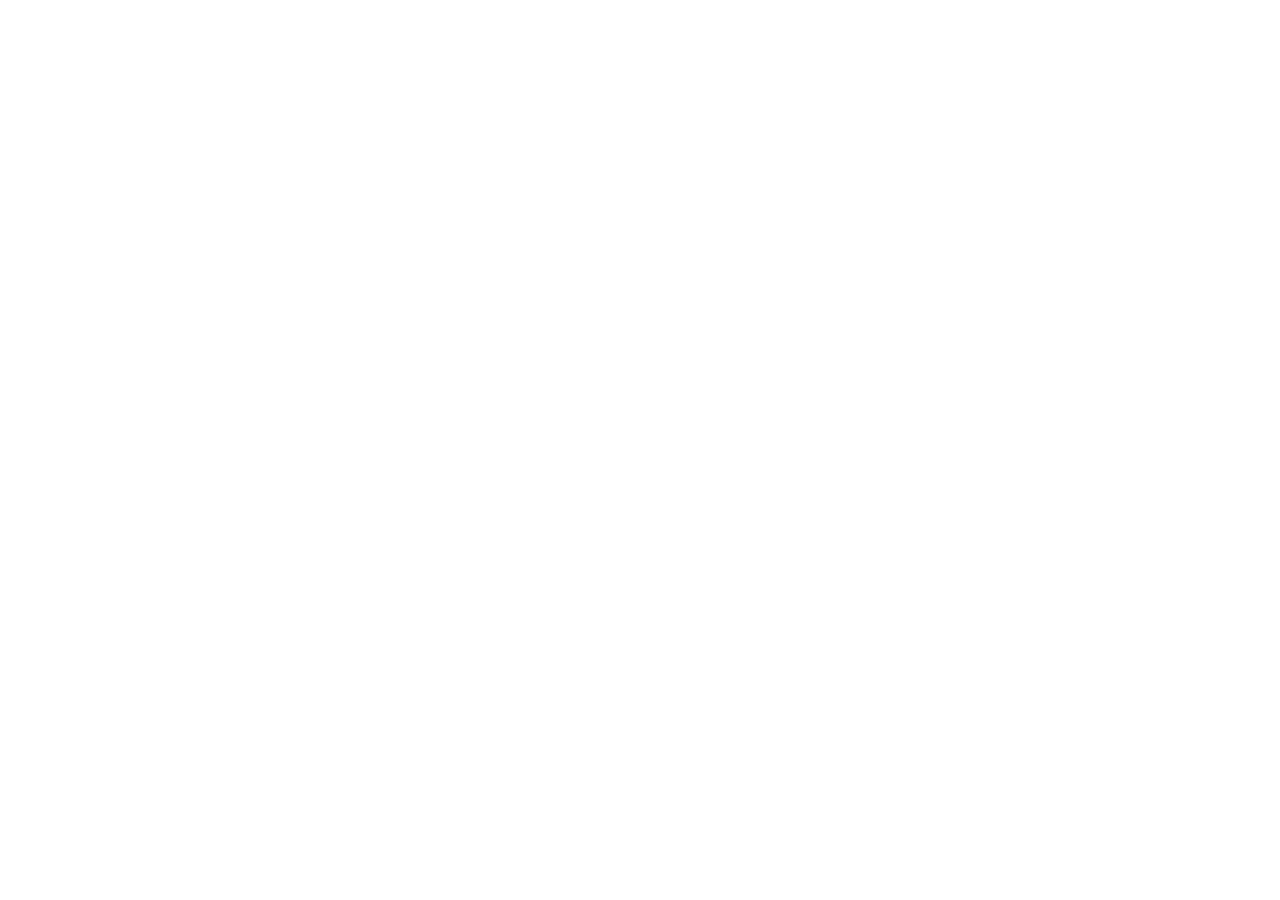
==== index.html @ 0f5cadf4 "create of index.html, styles.css, folders and adding icons" ====
<!DOCTYPE html>
<html lang="en">
<head>
  <meta charset="UTF-8">
  <meta name="viewport" content="width=device-width, initial-scale=1.0">
  <meta rel="stylesheet" href="./Assets/CSS/styles.css">
  <title>EcoRide</title>
</head>
<body>
  
</body>
</html>
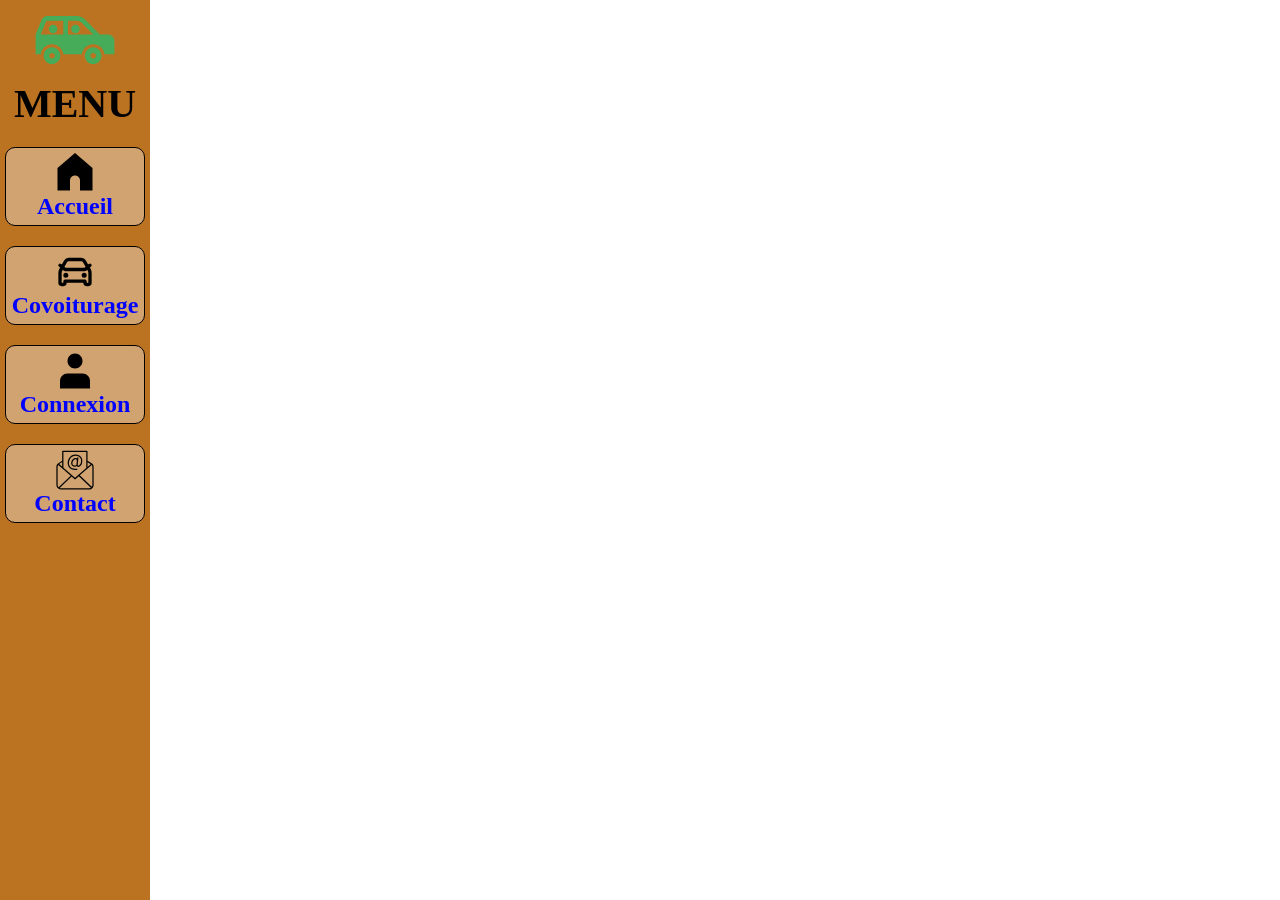
==== commit 41301bae: "home page update" ====
--- a/index.html
+++ b/index.html
@@ -3,10 +3,43 @@
 <head>
   <meta charset="UTF-8">
   <meta name="viewport" content="width=device-width, initial-scale=1.0">
-  <meta rel="stylesheet" href="./Assets/CSS/styles.css">
+  <meta name="author" content="Emilien GIBEAUD">
+  <meta name="description" content="Cette page est la page d'accueil du site Ecoride.">
+  <link rel="stylesheet" href="./Assets/CSS/styles.css">
+  <link rel="shortcut icon" href="./Assets/icon/car.svg" type="image/x-icon">
   <title>EcoRide</title>
 </head>
+<!--_______________________________________100_caractères________________________________________-->
 <body>
-  
+  <header>
+    <div class="logo">
+      <img class="logo_icon" src="./Assets/icon/carpooling.svg" alt="icône de covoiturage">
+    </div>
+
+    <nav>
+      MENU
+      <a href="" class="menu_button">
+        <img src="./Assets/icon/home.svg" alt="icône d'accueil">Accueil
+      </a>
+      <a href="" class="menu_button">
+        <img src="./Assets/icon/car.svg" alt="icône de voiture">Covoiturage
+      </a>
+      <a href="" class="menu_button">
+        <img src="./Assets/icon/user.svg" alt="icône de connexion">Connexion
+      </a>
+      <a href="" class="menu_button">
+        <img src="./Assets/icon/contact.svg" alt="icône de contact">Contact
+      </a>
+    </nav>
+  </header>
+
+  <main>
+
+  </main>
+
+  <footer>
+
+  </footer>
 </body>
-</html>+</html>
+<!--_______________________________________100_caractères________________________________________-->
--- a/Assets/CSS/styles.css
+++ b/Assets/CSS/styles.css
@@ -0,0 +1,74 @@
+/*_________________________________________100_caractères_________________________________________*/
+/* DEBUT partie générale ---------------------------------------------------------*/
+* {    /* RESET */
+  margin: 0;
+  padding: 0;
+  box-sizing: border-box;
+  text-decoration: none;
+  list-style: none;
+}
+
+html {
+  scroll-behavior: smooth;
+}
+
+a:link, a:visited, a:hover {
+  color: blue;
+}
+a:hover {
+  text-decoration: underline;
+}
+
+/* FIN partie générale ---------------------------------------------------------*/
+
+/* DEBUT HEADER ---------------------------------------------------------*/
+header {
+  display: flex;
+  flex-direction: column;
+  align-items: center;
+  background-color: rgba(188,115,33,1);
+  width: 150px;
+  height: 100vh;
+}
+
+.logo {
+  display: flex;
+  justify-content: center;
+}
+
+.logo_icon {
+  height: 80px;
+}
+
+nav {
+  display: flex;
+  flex-direction: column;
+  align-items: center;
+  gap: 20px;
+
+  font-size: 2.5rem;
+  font-weight: bold;
+}
+
+nav a {
+  display: flex;
+  flex-direction: column;
+  align-items: center;
+
+  border: solid thin black;
+  border-radius: 10px;
+
+  
+  width: 140px;
+  padding: 5px;
+  background-color: rgba(208,163,112,1);
+  font-size: 1.5rem;
+}
+
+nav a img{
+  height: 40px;
+}
+
+/* FIN HEADER ---------------------------------------------------------*/
+
+/*_________________________________________100_caractères_________________________________________*/
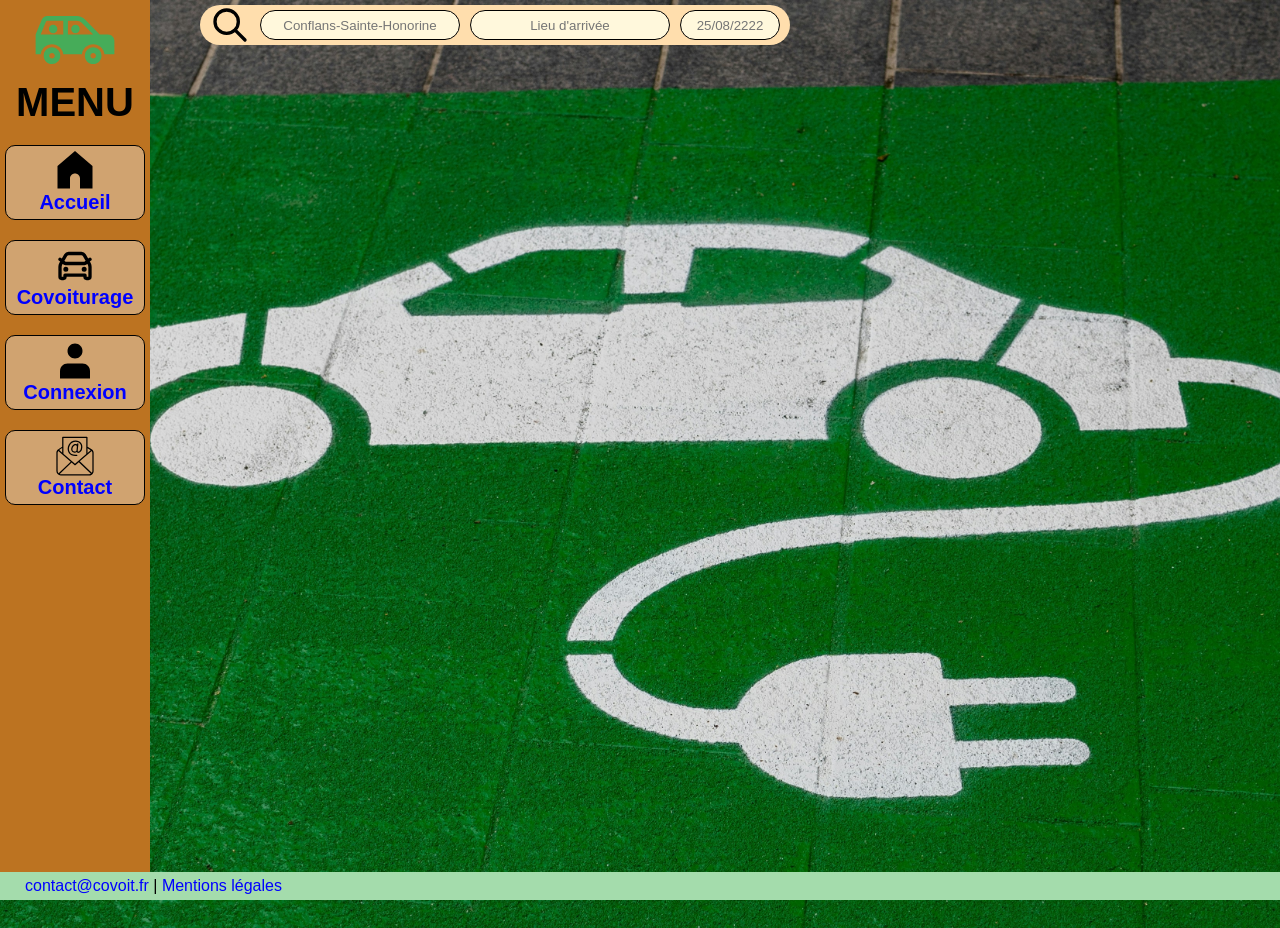
==== commit e930e757: "update on the home page (on all except the header)" ====
--- a/index.html
+++ b/index.html
@@ -34,11 +34,37 @@
   </header>
 
   <main>
+    <div id="seach_bar">
+      <img src="./Assets/icon/search.svg" alt="icône de recherche">
+      <div class="place">
+        <label for="dep_place"></label>
+        <input type="text" id="dep_place" name="départ" placeholder="Conflans-Sainte-Honorine" required="required">
+      </div>
 
+      <div class="place">
+        <label for="arr_place"></label>
+        <input type="text" id="arr_place" name="arrivée" placeholder="Lieu d'arrivée" required="required">
+      </div>
+
+      <div class="date">
+        <label for="date"></label>
+        <input type="text" id="date" name="date" placeholder="25/08/2222" required="required">
+      </div>
+    </div>
+    <!-- <p>Notre startup "EcoRide" fraichement crée en France, a pour objectif de réduire l'impact
+      environnemental des déplacements en encourageant le covoiturage.
+      Chez EcoRide nous prônons une approche écologique et nous récompensons les transport
+      en véhicule électrique.
+      L'ambition "EcoRide" est de devenir la principale plateforme de covoiturage pour
+      les voyageurs soucieux de l'environnement et ceux qui recherchent une solution
+      économique pour leurs déplacements.</p> -->
   </main>
 
   <footer>
-
+    <a href="" target="_blank" title="Lien vers le formulaire de contact">
+      contact@covoit.fr</a> | 
+      <a href="" target="_blank" title="Lien vers les mentions légales">
+        Mentions légales</a>
   </footer>
 </body>
 </html>
--- a/Assets/CSS/styles.css
+++ b/Assets/CSS/styles.css
@@ -19,6 +19,16 @@
   text-decoration: underline;
 }
 
+body{
+  background-image: url(../img/michael-marais.jpg);
+  background-size: cover;
+  background-position: center;
+  display: flex;
+  flex-direction: row;
+  flex-wrap: wrap;
+  column-gap: 40px;
+  font-family: Arial, Helvetica, sans-serif;
+}
 /* FIN partie générale ---------------------------------------------------------*/
 
 /* DEBUT HEADER ---------------------------------------------------------*/
@@ -62,13 +72,66 @@
   width: 140px;
   padding: 5px;
   background-color: rgba(208,163,112,1);
-  font-size: 1.5rem;
+  font-size: 1.25rem;
 }
 
 nav a img{
   height: 40px;
 }
-
 /* FIN HEADER ---------------------------------------------------------*/
 
+/* DEBUT MAIN ---------------------------------------------------------*/
+main {
+  display: flex;
+  flex-direction: column;
+  align-items: flex-start;
+  padding: 5px 10px;
+}
+
+main p {
+  width: 75%;
+}
+
+#seach_bar {
+  display: flex;
+  justify-content: space-between;
+  align-items: center;
+  padding: 0 10px;
+  gap: 10px;
+  border-radius: 50px;
+  background-color: rgba(255,222,173,1);
+}
+
+#seach_bar img{
+  height: 40px;
+}
+
+#seach_bar input {
+  background-color: rgba(255,248,220,1);
+  height: 30px;
+  border: solid thin black;
+  border-radius: 20px;
+  text-align: center;
+}
+.place input {
+  width: 200px;
+}
+.date input {
+  width: 100px;
+}
+
+/* FIN MAIN ---------------------------------------------------------*/
+
+/* DEBUT FOOTER ---------------------------------------------------------*/
+footer {
+  flex-grow: 1;
+  min-width: 800px;
+  position: sticky;
+  bottom: 0;
+  height: fit-content;
+  padding: 5px 25px;
+  background-color: rgba(164,220,172,1);
+}
+/* FIN FOOTER ---------------------------------------------------------*/
+
 /*_________________________________________100_caractères_________________________________________*/
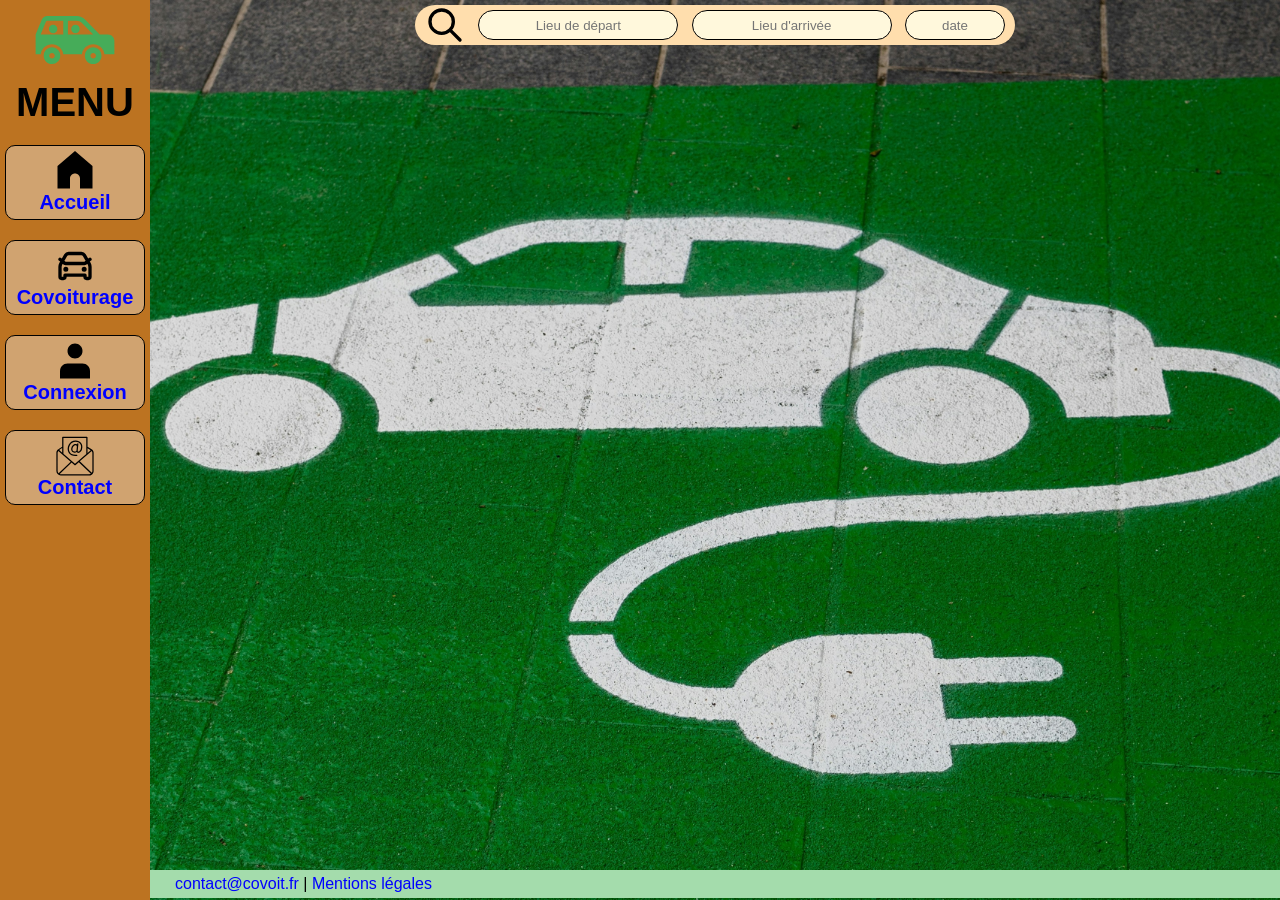
==== commit 846fbe6f: "change for display grid for header, main and footer" ====
--- a/index.html
+++ b/index.html
@@ -38,26 +38,26 @@
       <img src="./Assets/icon/search.svg" alt="icône de recherche">
       <div class="place">
         <label for="dep_place"></label>
-        <input type="text" id="dep_place" name="départ" placeholder="Conflans-Sainte-Honorine" required="required">
+        <input  type="text" id="dep_place" name="départ" placeholder="Lieu de départ" 
+                required="required">
       </div>
 
       <div class="place">
         <label for="arr_place"></label>
-        <input type="text" id="arr_place" name="arrivée" placeholder="Lieu d'arrivée" required="required">
+        <input  type="text" id="arr_place" name="arrivée" placeholder="Lieu d'arrivée" 
+                required="required">
       </div>
 
       <div class="date">
         <label for="date"></label>
-        <input type="text" id="date" name="date" placeholder="25/08/2222" required="required">
+        <input type="text" id="date" name="date" placeholder="date" required="required">
       </div>
     </div>
-    <!-- <p>Notre startup "EcoRide" fraichement crée en France, a pour objectif de réduire l'impact
-      environnemental des déplacements en encourageant le covoiturage.
-      Chez EcoRide nous prônons une approche écologique et nous récompensons les transport
-      en véhicule électrique.
-      L'ambition "EcoRide" est de devenir la principale plateforme de covoiturage pour
-      les voyageurs soucieux de l'environnement et ceux qui recherchent une solution
-      économique pour leurs déplacements.</p> -->
+    <!-- <div class="presentation">
+      <p>Notre startup EcoRide fraichement crée en France, a pour objectif de réduire l'impact environnemental des déplacements en encourageant le covoiturage.</p><br>
+      <p>Chez EcoRide nous prônons une approche écologique et nous récompensons les transports en véhicule électrique.</p><br>
+      <p>L'ambition EcoRide est de devenir la principale plateforme de covoiturage pour les voyageurs soucieux de l'environnement et ceux qui recherchent une solution économique pour leurs déplacements.</p>
+    </div> -->
   </main>
 
   <footer>
--- a/Assets/CSS/styles.css
+++ b/Assets/CSS/styles.css
@@ -23,16 +23,20 @@
   background-image: url(../img/michael-marais.jpg);
   background-size: cover;
   background-position: center;
-  display: flex;
+  /* display: flex;
   flex-direction: row;
   flex-wrap: wrap;
-  column-gap: 40px;
+  column-gap: 40px; */
+  display: grid;
+  grid-template-columns: 150px 1fr;
+  grid-template-rows: 1fr 30px;
   font-family: Arial, Helvetica, sans-serif;
 }
 /* FIN partie générale ---------------------------------------------------------*/
 
 /* DEBUT HEADER ---------------------------------------------------------*/
 header {
+  grid-row: 1 / span 2;
   display: flex;
   flex-direction: column;
   align-items: center;
@@ -84,28 +88,23 @@
 main {
   display: flex;
   flex-direction: column;
-  align-items: flex-start;
+  align-items: center;
   padding: 5px 10px;
-}
-
-main p {
-  width: 75%;
 }
 
 #seach_bar {
   display: flex;
   justify-content: space-between;
   align-items: center;
+  gap: 10px;
   padding: 0 10px;
-  gap: 10px;
+  width: 600px;
   border-radius: 50px;
   background-color: rgba(255,222,173,1);
 }
-
 #seach_bar img{
   height: 40px;
 }
-
 #seach_bar input {
   background-color: rgba(255,248,220,1);
   height: 30px;
@@ -120,6 +119,9 @@
   width: 100px;
 }
 
+/* .presentation {
+  background-color: rgba(255,222,173,1);
+} */
 /* FIN MAIN ---------------------------------------------------------*/
 
 /* DEBUT FOOTER ---------------------------------------------------------*/
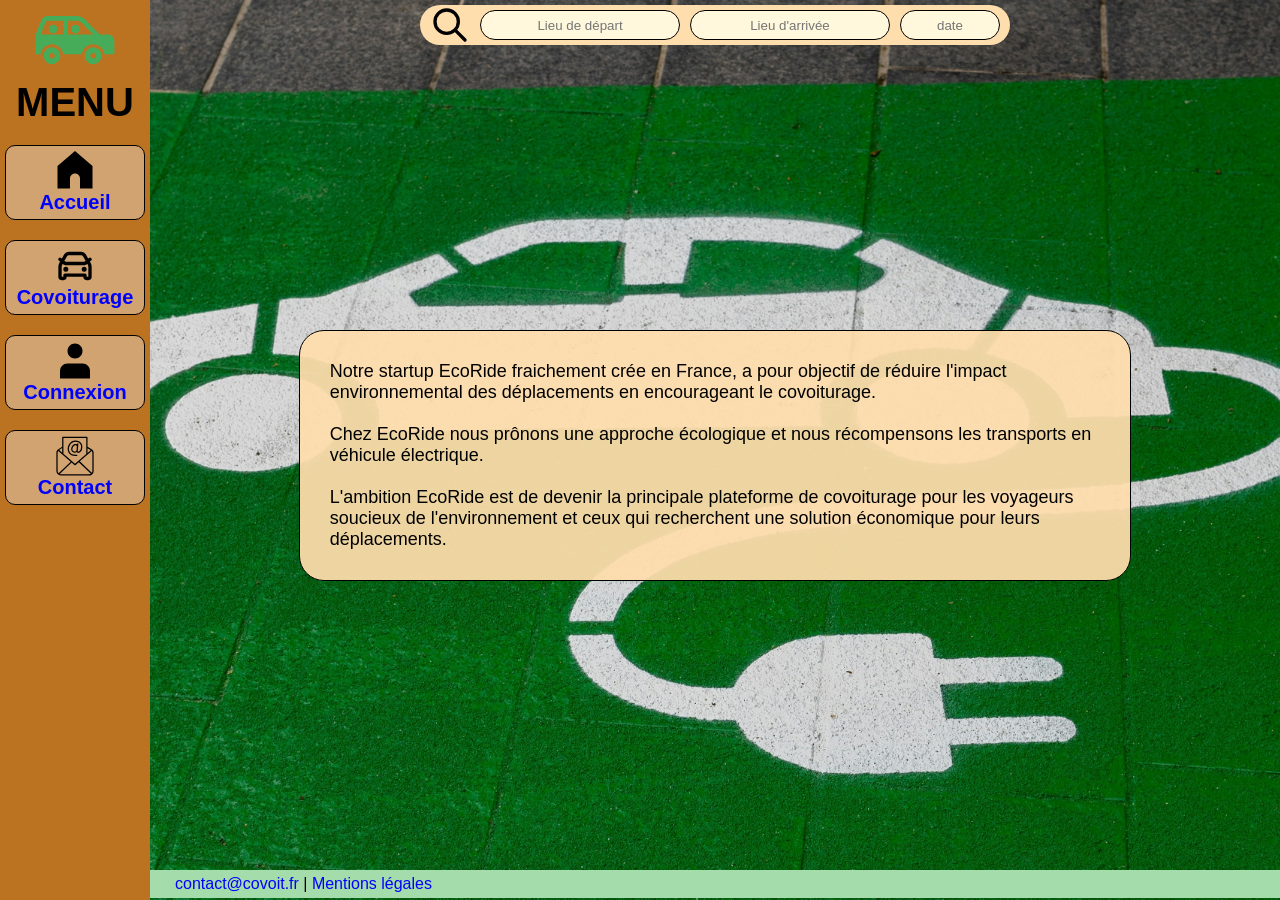
==== commit 95e609f4: "update on home page" ====
--- a/index.html
+++ b/index.html
@@ -53,11 +53,13 @@
         <input type="text" id="date" name="date" placeholder="date" required="required">
       </div>
     </div>
-    <!-- <div class="presentation">
-      <p>Notre startup EcoRide fraichement crée en France, a pour objectif de réduire l'impact environnemental des déplacements en encourageant le covoiturage.</p><br>
-      <p>Chez EcoRide nous prônons une approche écologique et nous récompensons les transports en véhicule électrique.</p><br>
-      <p>L'ambition EcoRide est de devenir la principale plateforme de covoiturage pour les voyageurs soucieux de l'environnement et ceux qui recherchent une solution économique pour leurs déplacements.</p>
-    </div> -->
+    <div class="home">
+      <div class="presentation">
+        <p>Notre startup EcoRide fraichement crée en France, a pour objectif de réduire l'impact environnemental des déplacements en encourageant le covoiturage.</p><br>
+        <p>Chez EcoRide nous prônons une approche écologique et nous récompensons les transports en véhicule électrique.</p><br>
+        <p>L'ambition EcoRide est de devenir la principale plateforme de covoiturage pour les voyageurs soucieux de l'environnement et ceux qui recherchent une solution économique pour leurs déplacements.</p>
+      </div>
+    </div>
   </main>
 
   <footer>
--- a/Assets/CSS/styles.css
+++ b/Assets/CSS/styles.css
@@ -23,10 +23,6 @@
   background-image: url(../img/michael-marais.jpg);
   background-size: cover;
   background-position: center;
-  /* display: flex;
-  flex-direction: row;
-  flex-wrap: wrap;
-  column-gap: 40px; */
   display: grid;
   grid-template-columns: 150px 1fr;
   grid-template-rows: 1fr 30px;
@@ -98,7 +94,6 @@
   align-items: center;
   gap: 10px;
   padding: 0 10px;
-  width: 600px;
   border-radius: 50px;
   background-color: rgba(255,222,173,1);
 }
@@ -119,15 +114,29 @@
   width: 100px;
 }
 
-/* .presentation {
-  background-color: rgba(255,222,173,1);
-} */
+.home {
+  display: flex;
+  justify-content: center;
+  align-items: center;
+  flex-grow: 2;
+}
+
+.presentation {
+  display: flex;
+  flex-direction: column;
+  padding: 30px;
+  width: 75%;
+  height: fit-content;
+  background-color: rgba(255,222,173,0.93);
+  border: solid thin black;
+  border-radius: 25px;
+  font-size: large;
+}
 /* FIN MAIN ---------------------------------------------------------*/
 
 /* DEBUT FOOTER ---------------------------------------------------------*/
 footer {
   flex-grow: 1;
-  min-width: 800px;
   position: sticky;
   bottom: 0;
   height: fit-content;
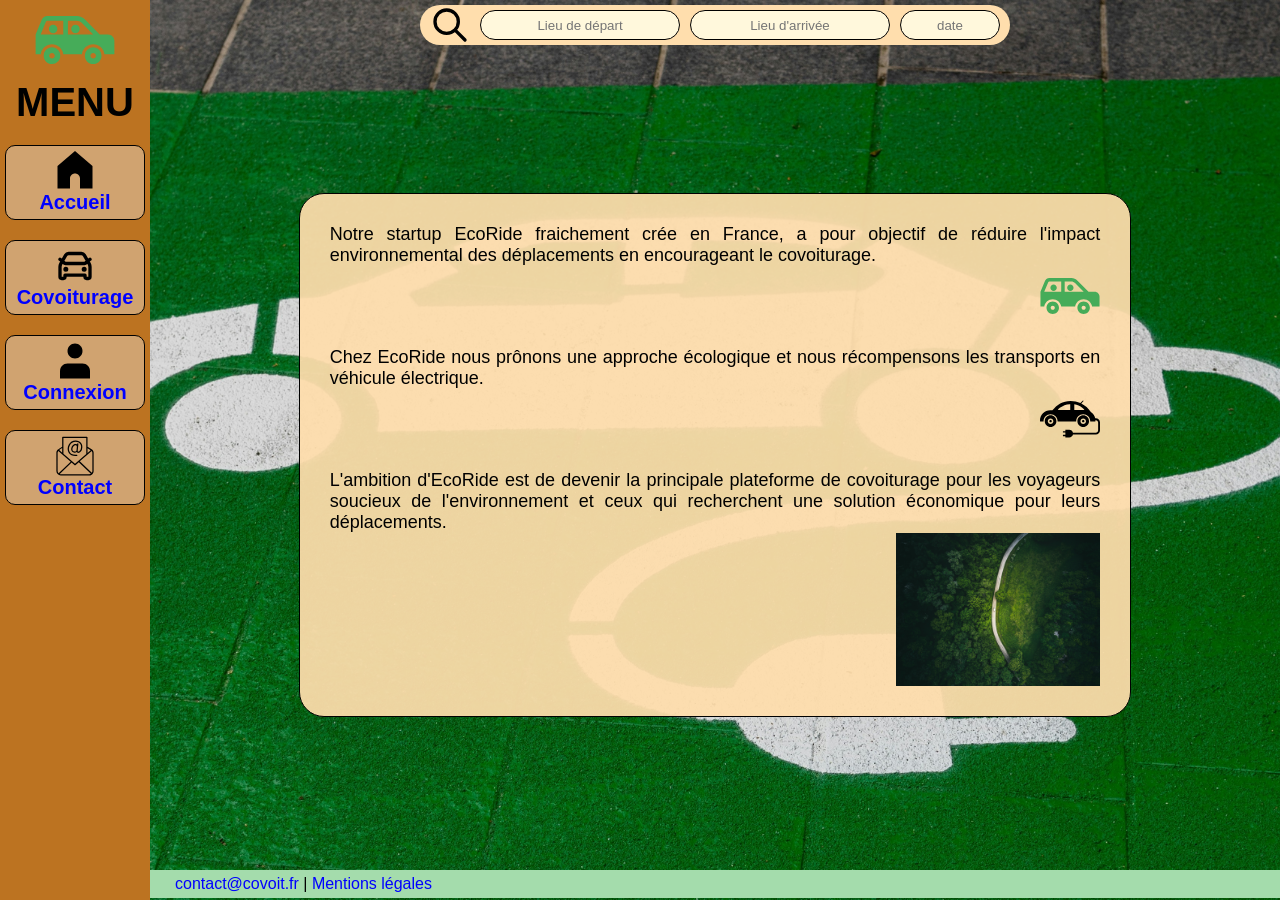
==== commit d329a845: "Finalization of the home page (desktop only)" ====
--- a/index.html
+++ b/index.html
@@ -13,7 +13,7 @@
 <body>
   <header>
     <div class="logo">
-      <img class="logo_icon" src="./Assets/icon/carpooling.svg" alt="icône de covoiturage">
+      <img class="logo_icon" src="./Assets/icon/carpooling.svg" alt="logo de EcoRide">
     </div>
 
     <nav>
@@ -55,9 +55,13 @@
     </div>
     <div class="home">
       <div class="presentation">
-        <p>Notre startup EcoRide fraichement crée en France, a pour objectif de réduire l'impact environnemental des déplacements en encourageant le covoiturage.</p><br>
-        <p>Chez EcoRide nous prônons une approche écologique et nous récompensons les transports en véhicule électrique.</p><br>
-        <p>L'ambition EcoRide est de devenir la principale plateforme de covoiturage pour les voyageurs soucieux de l'environnement et ceux qui recherchent une solution économique pour leurs déplacements.</p>
+        <p>Notre startup EcoRide fraichement crée en France, a pour objectif de réduire l'impact environnemental des déplacements en encourageant le covoiturage.</p>
+        <img class="pres_icon" src="./Assets/icon/carpooling.svg" alt="logo de EcoRide"><br>
+        <p>Chez EcoRide nous prônons une approche écologique et nous récompensons les transports en véhicule électrique.</p>
+        <img class="pres_icon" src="./Assets/icon/electric-car.svg" 
+              alt="icône de voiture électrique"><br>
+        <p>L'ambition d'EcoRide est de devenir la principale plateforme de covoiturage pour les voyageurs soucieux de l'environnement et ceux qui recherchent une solution économique pour leurs déplacements.</p>
+        <img class="pres_img" src="./Assets/img/pierre-borthiry-peiobty.jpg" alt="image">
       </div>
     </div>
   </main>
--- a/Assets/CSS/styles.css
+++ b/Assets/CSS/styles.css
@@ -131,6 +131,17 @@
   border: solid thin black;
   border-radius: 25px;
   font-size: large;
+  text-align: justify;
+}
+
+.pres_icon{
+  height: 60px;
+  align-self: flex-end;
+}
+.pres_img{
+  width: 204px;
+  height: 153px;
+  align-self: flex-end;
 }
 /* FIN MAIN ---------------------------------------------------------*/
 
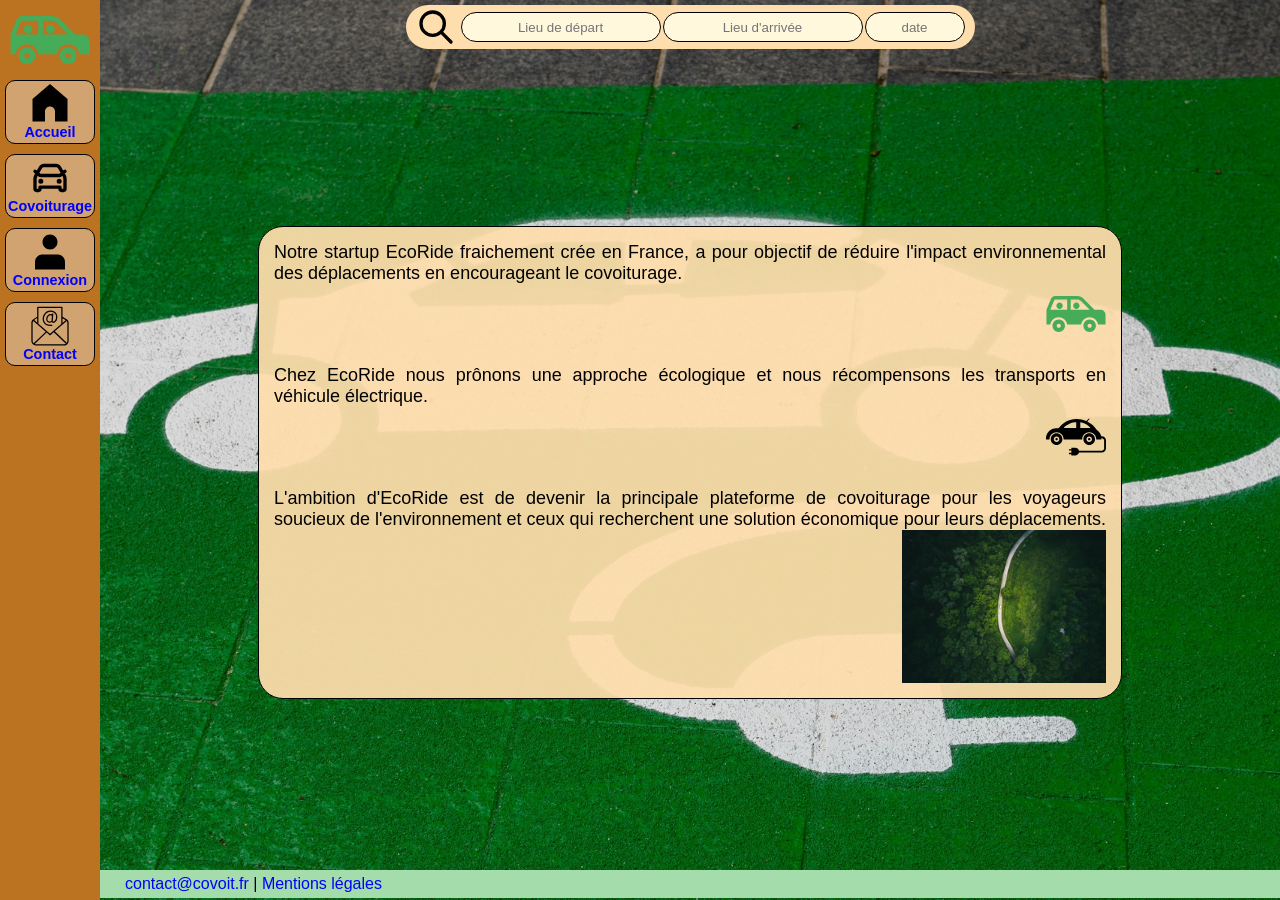
==== commit f40557ae: "Changing the display according to the device orientation" ====
--- a/index.html
+++ b/index.html
@@ -17,7 +17,6 @@
     </div>
 
     <nav>
-      MENU
       <a href="" class="menu_button">
         <img src="./Assets/icon/home.svg" alt="icône d'accueil">Accueil
       </a>
@@ -36,21 +35,23 @@
   <main>
     <div id="seach_bar">
       <img src="./Assets/icon/search.svg" alt="icône de recherche">
-      <div class="place">
-        <label for="dep_place"></label>
-        <input  type="text" id="dep_place" name="départ" placeholder="Lieu de départ" 
-                required="required">
-      </div>
+      <div class="input">
+        <div class="place">
+          <label for="dep_place"></label>
+          <input  type="text" id="dep_place" name="départ" placeholder="Lieu de départ" 
+                  required="required">
+        </div>
 
-      <div class="place">
-        <label for="arr_place"></label>
-        <input  type="text" id="arr_place" name="arrivée" placeholder="Lieu d'arrivée" 
-                required="required">
-      </div>
+        <div class="place">
+          <label for="arr_place"></label>
+          <input  type="text" id="arr_place" name="arrivée" placeholder="Lieu d'arrivée" 
+                  required="required">
+        </div>
 
-      <div class="date">
-        <label for="date"></label>
-        <input type="text" id="date" name="date" placeholder="date" required="required">
+        <div class="date">
+          <label for="date"></label>
+          <input type="text" id="date" name="date" placeholder="date" required="required">
+        </div>
       </div>
     </div>
     <div class="home">
--- a/Assets/CSS/styles.css
+++ b/Assets/CSS/styles.css
@@ -24,60 +24,83 @@
   background-size: cover;
   background-position: center;
   display: grid;
-  grid-template-columns: 150px 1fr;
-  grid-template-rows: 1fr 30px;
   font-family: Arial, Helvetica, sans-serif;
+}
+@media (orientation: landscape) {
+  body {
+    grid-template-columns: 100px 1fr;
+    grid-template-rows: 1fr 30px;
+  }
+}
+@media (orientation: portrait) {
+  body {
+    grid-template-columns: 1fr;
+    grid-template-rows: 65px 1fr 30px;
+  }
 }
 /* FIN partie générale ---------------------------------------------------------*/
 
 /* DEBUT HEADER ---------------------------------------------------------*/
 header {
-  grid-row: 1 / span 2;
   display: flex;
-  flex-direction: column;
-  align-items: center;
   background-color: rgba(188,115,33,1);
-  width: 150px;
-  height: 100vh;
 }
 
 .logo {
   display: flex;
   justify-content: center;
-}
-
-.logo_icon {
-  height: 80px;
+  padding: 0 10px;
 }
 
 nav {
   display: flex;
-  flex-direction: column;
-  align-items: center;
-  gap: 20px;
-
-  font-size: 2.5rem;
-  font-weight: bold;
 }
-
 nav a {
   display: flex;
   flex-direction: column;
   align-items: center;
-
   border: solid thin black;
   border-radius: 10px;
-
-  
-  width: 140px;
-  padding: 5px;
+  width: 90px;
+  padding: 3px;
   background-color: rgba(208,163,112,1);
-  font-size: 1.25rem;
+  font-weight: bold;
+  font-size: 0.9rem;
 }
-
 nav a img{
   height: 40px;
 }
+
+@media (orientation: landscape) {
+  header {
+    grid-row: 1 / span 2;
+    flex-direction: column;
+    align-items: center;
+    width: 100px;
+    height: 100vh;
+  }
+  nav {
+    flex-direction: column;
+    align-items: center;
+    gap: 10px;
+  }
+  .logo_icon {
+    height: 80px;
+  }
+}
+@media (orientation: portrait) {
+  header {
+  }
+  nav {
+    gap: 10px;
+  }
+  nav a {
+  }
+  .logo_icon {
+    height: 65px;
+  }
+}
+
 /* FIN HEADER ---------------------------------------------------------*/
 
 /* DEBUT MAIN ---------------------------------------------------------*/
@@ -85,17 +108,24 @@
   display: flex;
   flex-direction: column;
   align-items: center;
+  gap: 10px;
   padding: 5px 10px;
 }
 
 #seach_bar {
   display: flex;
-  justify-content: space-between;
   align-items: center;
-  gap: 10px;
-  padding: 0 10px;
+  gap: 0 5px;
+  padding: 2px 10px;
   border-radius: 50px;
   background-color: rgba(255,222,173,1);
+}
+#seach_bar .input {
+  display: flex;
+  justify-content: center;
+  align-items: center;
+  flex-wrap: wrap;
+  gap: 2px;
 }
 #seach_bar img{
   height: 40px;
@@ -124,8 +154,9 @@
 .presentation {
   display: flex;
   flex-direction: column;
-  padding: 30px;
-  width: 75%;
+  padding: 15px;
+  width: 90%;
+  max-width: 960px;
   height: fit-content;
   background-color: rgba(255,222,173,0.93);
   border: solid thin black;
@@ -154,6 +185,12 @@
   padding: 5px 25px;
   background-color: rgba(164,220,172,1);
 }
+
+@media (orientation: portrait) {
+  footer {
+    grid-row: 3;
+  }
+}
 /* FIN FOOTER ---------------------------------------------------------*/
 
 /*_________________________________________100_caractères_________________________________________*/
